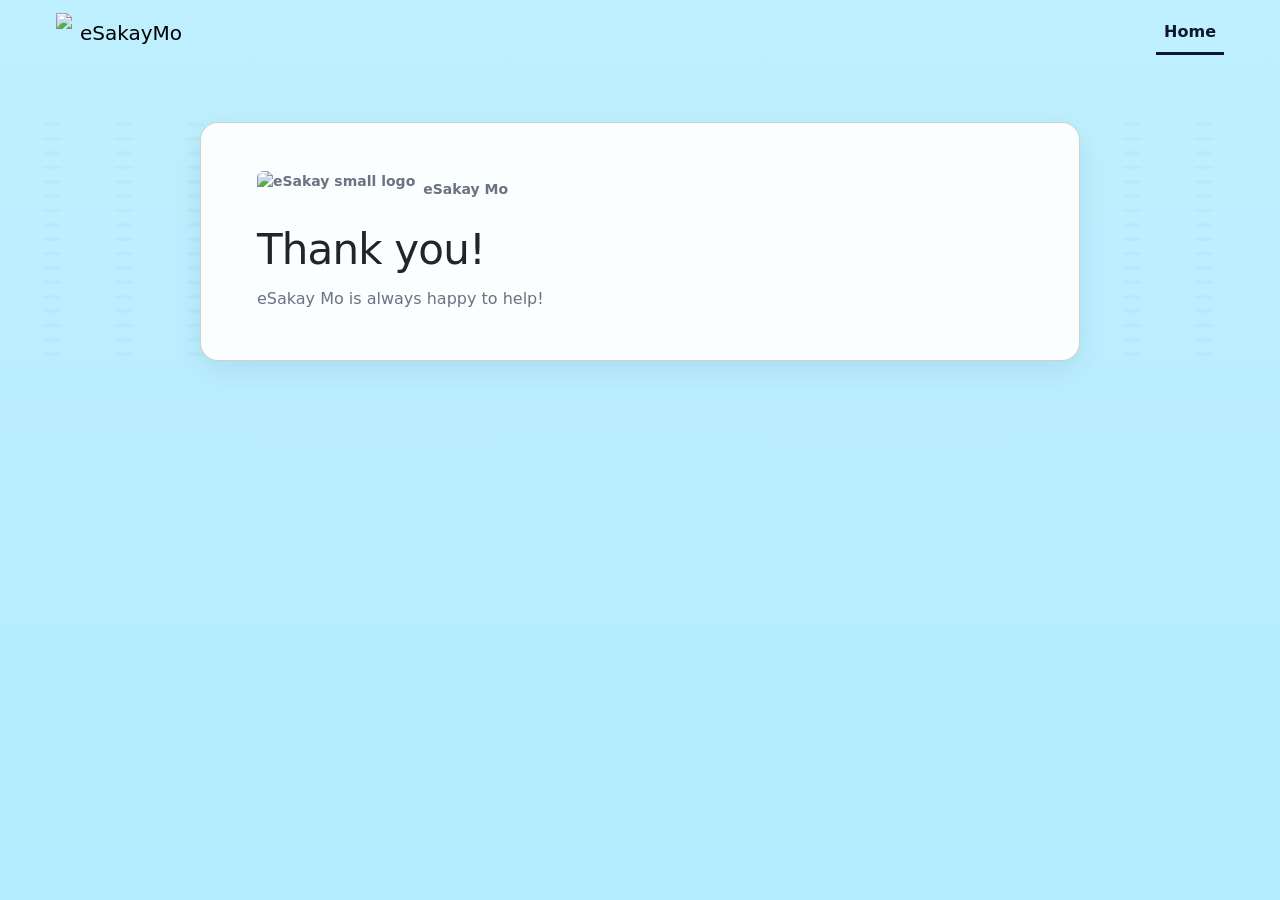
==== confirmation.html @ 6ac9d988 "Add files via upload" ====
<!DOCTYPE html>
<html lang="en">
<head>
  <meta charset="utf-8" />
  <meta name="viewport" content="width=device-width,initial-scale=1" />
  <title>Confirmation</title>
  <link href="https://cdn.jsdelivr.net/npm/bootstrap@5.3.8/dist/css/bootstrap.min.css" rel="stylesheet" integrity="sha384-sRIl4kxILFvY47J16cr9ZwB07vP4J8+LH7qKQnuqkuIAvNWLzeN8tE5YBujZqJLB" crossorigin="anonymous">
  <script src="https://cdn.jsdelivr.net/npm/bootstrap@5.3.8/dist/js/bootstrap.bundle.min.js" integrity="sha384-FKyoEForCGlyvwx9Hj09JcYn3nv7wiPVlz7YYwJrWVcXK/BmnVDxM+D2scQbITxI" crossorigin="anonymous"></script>


  <style>
    :root{
      --accent: #6ad7c9;
      --muted: #6b7280;
      --card-bg: rgba(255,255,255,0.92);
      --text: #0f172a;
      --bg-photo-url: url('https://images.unsplash.com/photo-1517816743773-6e0fd518b4a6?auto=format&fit=crop&w=1650&q=80');
    }

    *{box-sizing:border-box}
    html,body{height:100%}
    body{
      margin:0;
      font-family:Inter, ui-sans-serif, system-ui, -apple-system, 'Segoe UI', Roboto, 'Helvetica Neue', Arial;
      color:var(--text);
 
      background: #b4edff; 
      -webkit-font-smoothing:antialiased;
    }

    
    nav.navbar{ background: transparent; }
    nav .container-fluid{ max-width:1200px; margin:0 auto; padding-left:16px; padding-right:16px; }


    .page-wrap{
      position:relative;
      max-width:1200px;
      margin:56px auto; 
      width:100%;
      padding-left:16px;
      padding-right:16px;
    }

   
    .grid-dots{position:absolute; inset:0; pointer-events:none; z-index:0; opacity:0.45}
    .grid-dots svg{width:100%;height:100%;display:block}


    .card{
      position:relative; z-index:1;
      width:min(880px, 92vw);
      margin: 0 auto; 
      border-radius:18px;
      padding:48px 56px;
      box-shadow: 0 10px 30px rgba(15,23,42,0.08);
      background: var(--card-bg);
      display:grid;
      grid-template-columns: 1fr 320px;
      gap:28px;
      align-items:center;
    }

     (max-width){
      .card{grid-template-columns:1fr; padding:36px}
    }

    .left h1{font-size:42px;margin:0 0 12px 0;letter-spacing:-0.02em}
    .left p{margin:0;color:var(--muted);line-height:1.55}

    .form{display:flex;flex-direction:column;gap:12px}
    .input-wrap{display:flex;gap:8px}
    input[type=email]{flex:1;padding:14px 16px;border-radius:10px;border:1px solid rgba(15,23,42,0.06);font-size:14px}
    button{padding:12px 16px;border-radius:10px;border:none;background:var(--accent);color:white;font-weight:600;cursor:pointer}
    button:active{transform:translateY(1px)}

    .small{font-size:13px;color:var(--muted);margin-top:8px}

   
    .site-logo { height:40px; width:auto; border-radius:6px; }
    .card .logo{display:flex;gap:8px;align-items:center;font-weight:700;color:var(--muted);font-size:14px}

   
    input:focus, button:focus{outline:3px solid rgba(106,215,201,0.24);outline-offset:2px}

  .nav-link{
   color: #0f172a !important;
       font-weight: 600;
    }

  .nav-link.active{
    border-bottom: 3px solid #0f172a;
    }

  </style>
</head>
<body class="bg-gradient">

  
  <nav class="navbar navbar-expand-sm">
  <div class="container-fluid">

    <a class="navbar-brand d-flex align-items-center" href="index.html">
      <img src="logo.png" height="40">
      <span style="margin-left:8px;">eSakayMo</span>
    </a>

    <ul class="navbar-nav">
      <li class="nav-item">
        <a class="nav-link active" href="index.html">Home</a>
      </li>
    </ul>

  </div>
</nav>
 

  
  <div class="page-wrap">

    <div class="grid-dots" aria-hidden="true">
      <svg preserveAspectRatio="none" viewBox="0 0 100 100" xmlns="http://www.w3.org/2000/svg">
        <defs>
          <pattern id="p" width="6" height="6" patternUnits="userSpaceOnUse">
            <circle cx="1" cy="1" r="0.8" fill="rgba(15,23,42,0.05)" />
          </pattern>
        </defs>
        <rect width="100%" height="100%" fill="url(#p)"></rect>
      </svg>
    </div>

    <main class="card" role="region" aria-label="confirmation">
      <section class="left">
        <div class="logo" style="margin-bottom:18px">
          <img src="logo.png" class="site-logo" alt="eSakay small logo" style="height:36px">
          <span>eSakay Mo</span>
        </div>

        <h1>Thank you!</h1>
        <p>eSakay Mo is always happy to help!</p>
     

     </div>



</body>
</html>
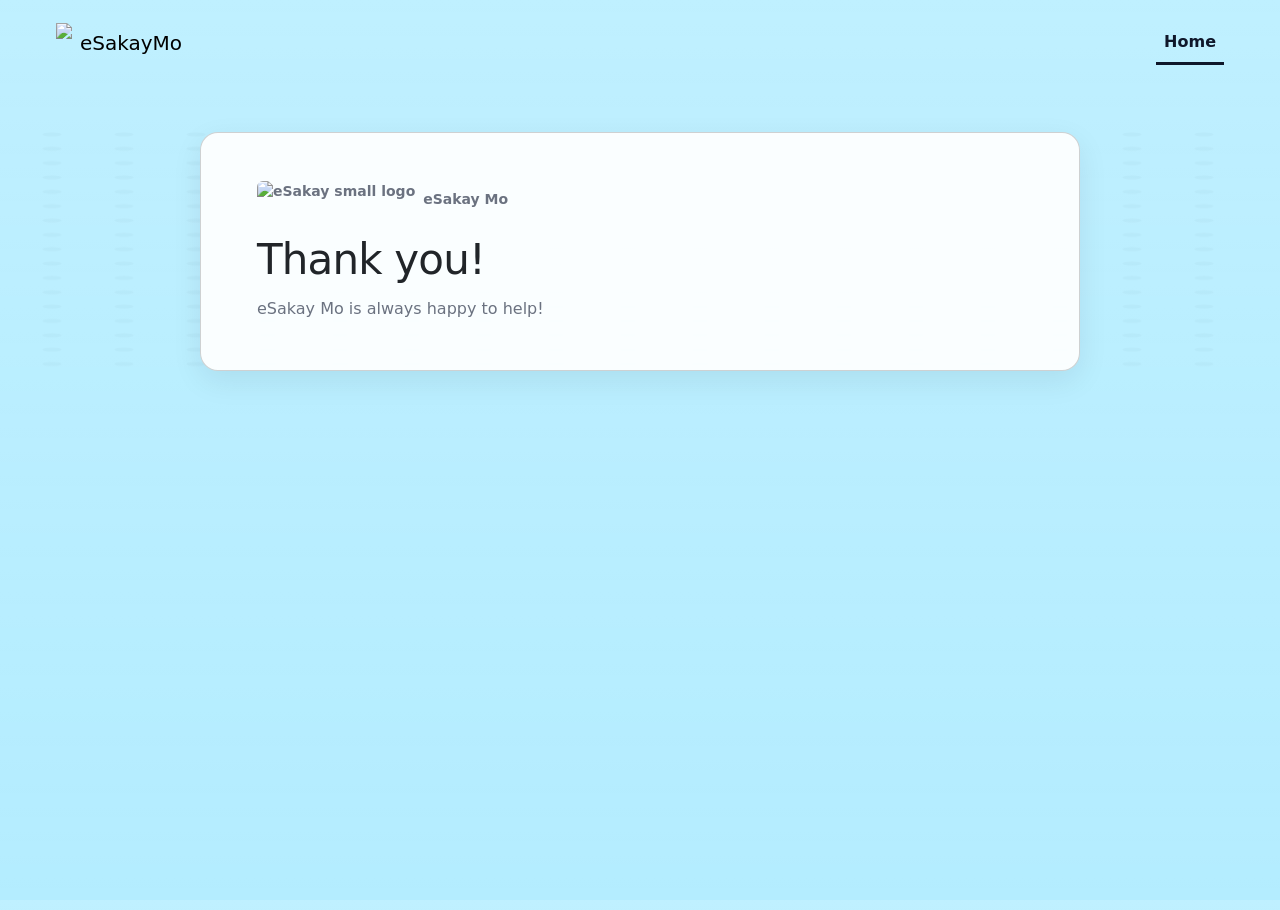
==== commit b023ce03: "Refactor confirmation.html with updated structure" ====
--- a/confirmation.html
+++ b/confirmation.html
@@ -6,8 +6,15 @@
   <meta charset="utf-8" />
   <meta name="viewport" content="width=device-width,initial-scale=1" />
   <title>Confirmation</title>
+  <!-- BOOTSTRAP -->
   <link href="https://cdn.jsdelivr.net/npm/bootstrap@5.3.8/dist/css/bootstrap.min.css" rel="stylesheet" integrity="sha384-sRIl4kxILFvY47J16cr9ZwB07vP4J8+LH7qKQnuqkuIAvNWLzeN8tE5YBujZqJLB" crossorigin="anonymous">
   <script src="https://cdn.jsdelivr.net/npm/bootstrap@5.3.8/dist/js/bootstrap.bundle.min.js" integrity="sha384-FKyoEForCGlyvwx9Hj09JcYn3nv7wiPVlz7YYwJrWVcXK/BmnVDxM+D2scQbITxI" crossorigin="anonymous"></script>
+  <!-- CSS -->
+  <link rel="stylesheet" href="style.css">
+	<!-- GOOGLE FONTS -->
+	<link rel="preconnect" href="https://fonts.googleapis.com">
+	<link rel="preconnect" href="https://fonts.gstatic.com" crossorigin>
+	<link href="https://fonts.googleapis.com/css2?family=Outfit:wght@100..900&display=swap" rel="stylesheet">
 
 
   <style>
@@ -147,4 +154,5 @@
 
 
 </body>
-</html>+
+</html>
--- a/style.css
+++ b/style.css
@@ -0,0 +1,82 @@
+/* BODY BACKGROUND */
+body{
+    background: linear-gradient(to right, #b4edff
+, #feb47b);
+    background-size: cover;
+    background-attachment: fixed;
+    font-family: "Outfit", sans-serif;
+}
+
+
+/* NAVBAR STYLE */
+.navbar{
+    background-color: rgba(255, 255, 255, 0.659);
+    border-radius: 10px;
+    margin: 10px;
+    
+;
+}
+
+
+/* MAIN  */
+#div1,
+#calc,
+#matrix,
+#help,
+#sched{
+
+    background-color: #fff8cf; 
+    border-radius: 20px; 
+    padding: 30px;
+
+    border: 1px solid #ece4b7;
+
+    box-shadow: 0px 4px 10px rgba(61, 60, 60, 0.15);
+}
+
+#help{
+    text-align: center;
+}
+
+/* CARD STYLE */
+.card{
+    border-radius: 15px;
+}
+
+/* Column 1 */
+#sched table td:nth-child(1),
+#sched table th:nth-child(1){
+    background-color: #f8d7da; 
+}
+
+/* Column 2 */
+#sched table td:nth-child(2),
+#sched table th:nth-child(2){
+    background-color: #d1ecf1; 
+}
+
+/* Column 3 */
+#sched table td:nth-child(3),
+#sched table th:nth-child(3){
+    background-color: #d4edda; }
+
+#div1,
+#calc,
+#matrix,
+#help,
+#sched{
+
+    background-color: #fff8cf; 
+    border-radius: 20px; 
+    padding: 30px;
+
+    border: 5px dashed #e7d98f;
+
+    box-shadow: 0px 4px 10px rgba(5, 5, 5, 0.15);
+}
+
+/* FOOTER */
+#footer{
+    background-color: rgba(255,255,255,0.9);
+    border-radius: 15px;
+}
